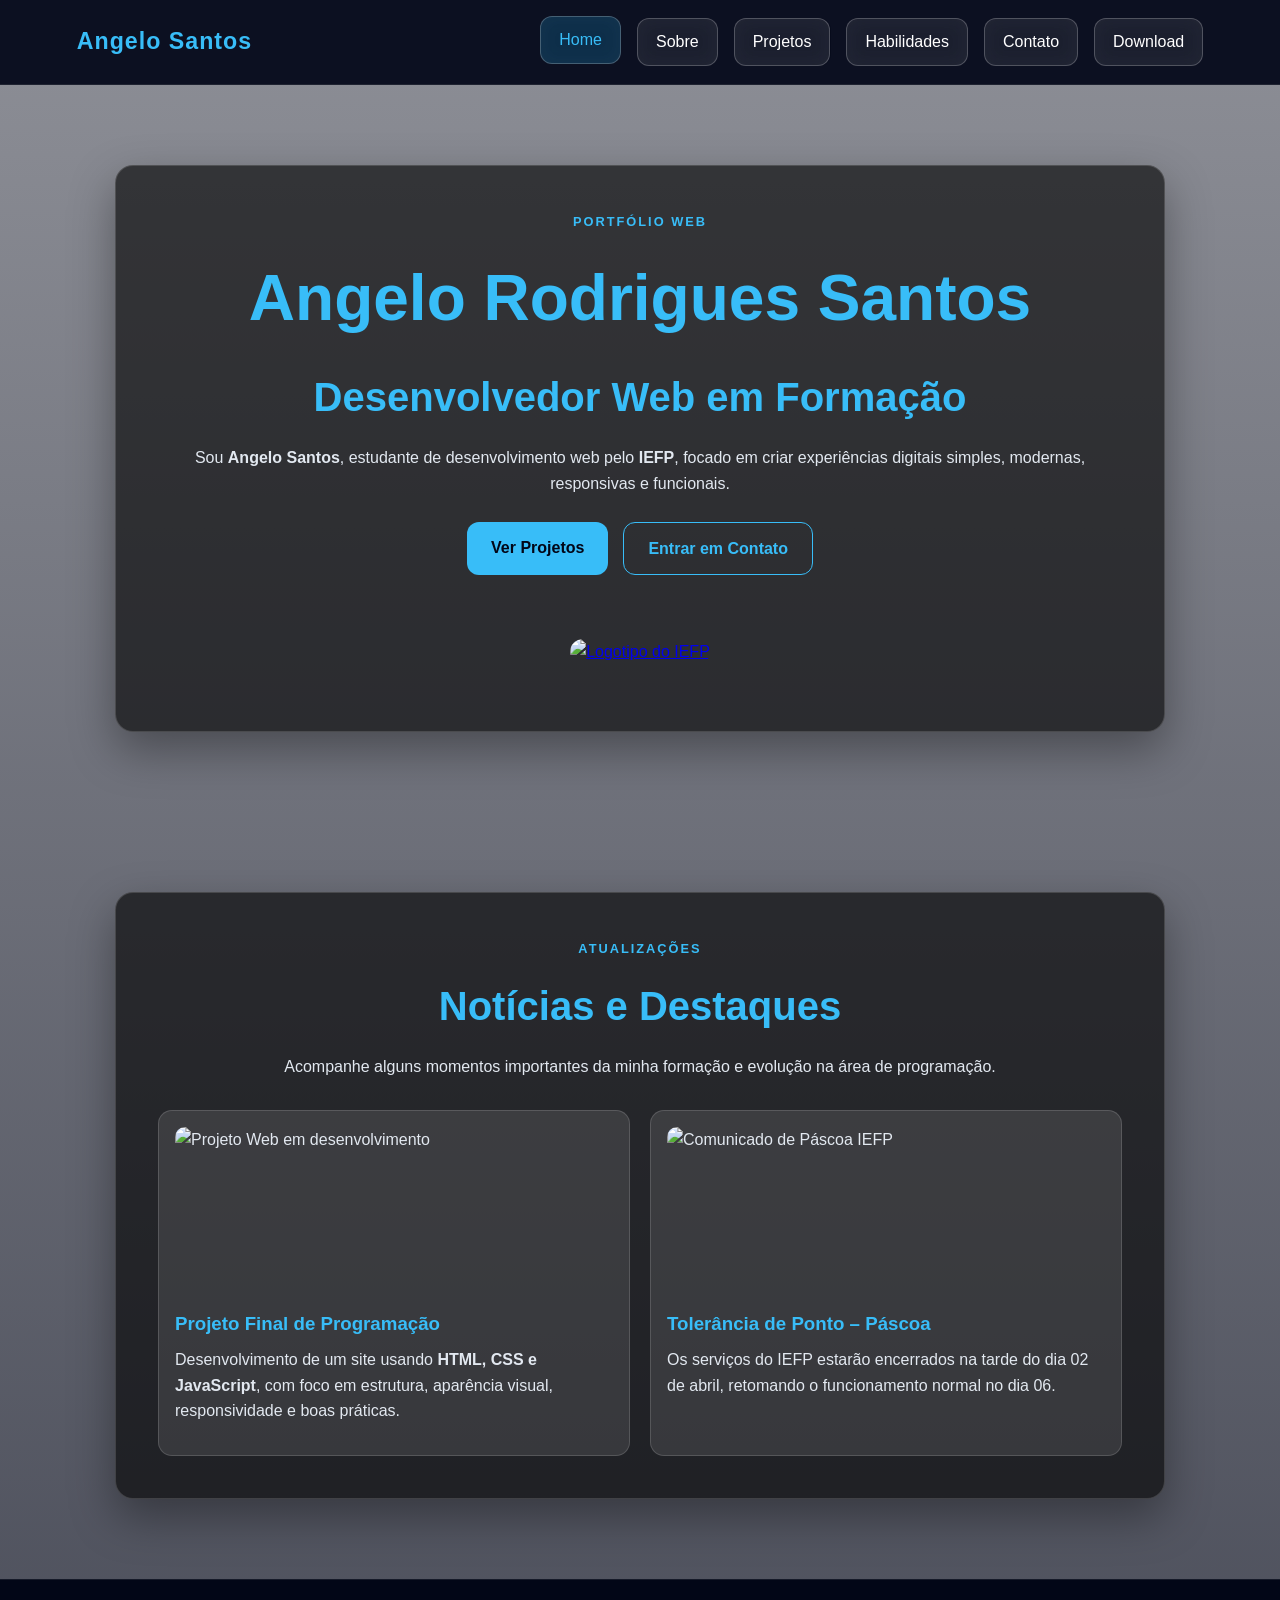
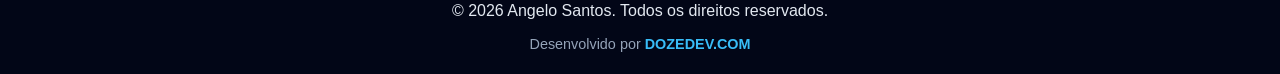
==== index.html @ 3544f1a5 "Atualização 25.5.1" ====
<!DOCTYPE html>
<html lang="pt">

<head>
  <meta charset="UTF-8" />
  <meta name="viewport" content="width=device-width, initial-scale=1.0" />

  <title>Angelo Santos | Portfólio</title>

  <meta name="description"
    content="Portfólio pessoal de Angelo Santos, desenvolvedor web em formação pelo IEFP, com projetos em HTML, CSS e JavaScript." />

  <link rel="stylesheet" href="style.css" />
</head>

<body>

  <header>

    <nav class="navbar">

      <a href="index.html" class="logo">
        Angelo Santos
      </a>

      <ul class="nav-links">

        <li>
          <a href="index.html" class="active">
            Home
          </a>
        </li>

        <li>
          <a href="sobre.html">
            Sobre
          </a>
        </li>

        <li>
          <a href="projeto.html">
            Projetos
          </a>
        </li>

        <li>
          <a href="habilidades.html">
            Habilidades
          </a>
        </li>

        <li>
          <a href="contactos.html">
            Contato
          </a>
        </li>

        <li>
          <a href="download.html">
            Download
          </a>
        </li>

      </ul>

    </nav>

  </header>

  <main>

    <!-- HERO / HOME -->

    <section class="section" id="home">

      <div class="glass-box">

        <span class="tag">
          Portfólio Web
        </span>

        <h1>
          Angelo Rodrigues Santos
        </h1>

        <h2>
          Desenvolvedor Web em Formação
        </h2>

        <p>
          Sou <strong>Angelo Santos</strong>, estudante de desenvolvimento web pelo
          <strong>IEFP</strong>, focado em criar experiências digitais simples,
          modernas, responsivas e funcionais.
        </p>

        <div class="hero-actions">

          <a href="projeto.html" class="btn-primary">
            Ver Projetos
          </a>

          <a href="contactos.html" class="btn-outline">
            Entrar em Contato
          </a>

        </div>

        <a href="https://www.iefp.pt"
           target="_blank"
           rel="noopener noreferrer"
           class="iefp-link">

          <img
            src="Imagens/IEFP.jpg"
            alt="Logotipo do IEFP"
            class="home-img"
          />

        </a>

      </div>

    </section>

    <!-- NOTÍCIAS / DESTAQUES -->

    <section class="section">

      <div class="glass-box">

        <span class="tag">
          Atualizações
        </span>

        <h2 class="noticias-titulo">
          Notícias e Destaques
        </h2>

        <p>
          Acompanhe alguns momentos importantes da minha formação e evolução na área de programação.
        </p>

        <div class="container-noticias">

          <article class="noticia">

            <img src="Imagens/WEB.jpg" alt="Projeto Web em desenvolvimento" />

            <div class="conteudo">

              <h3>
                Projeto Final de Programação
              </h3>

              <p>
                Desenvolvimento de um site usando
                <strong>HTML, CSS e JavaScript</strong>, com foco em estrutura,
                aparência visual, responsividade e boas práticas.
              </p>

            </div>

          </article>

          <article class="noticia">

            <img src="Imagens/pascoa.jpg" alt="Comunicado de Páscoa IEFP" />

            <div class="conteudo">

              <h3>
                Tolerância de Ponto – Páscoa
              </h3>

              <p>
                Os serviços do IEFP estarão encerrados na tarde do dia 02 de abril,
                retomando o funcionamento normal no dia 06.
              </p>

            </div>

          </article>

        </div>

      </div>

    </section>

  </main>

  <footer class="footer">

  <p>
    &copy; 2026 Angelo Santos. Todos os direitos reservados.
  </p>

  <p class="dev-footer">
    Desenvolvido por
    <a href="https://angelosantos824.github.io/usedoze/"
       target="_blank"
       rel="noopener noreferrer">
      DOZEDEV.COM
    </a>
  </p>

</footer>
</body>

</html>
---- style.css ----
/* ==========================================
   PORTFÓLIO ANGELO SANTOS - STYLE.CSS
========================================== */

/* RESET */
* {
  margin: 0;
  padding: 0;
  box-sizing: border-box;
}

/* BASE */
html {
  scroll-behavior: smooth;
}

body {
  min-height: 100vh;
  font-family: Arial, Helvetica, sans-serif;
  color: #e2e8f0;
  line-height: 1.6;
  background:
    linear-gradient(rgba(2, 6, 23, 0.45), rgba(2, 6, 23, 0.7)),
    url("Imagens/fundo.avif") no-repeat center center fixed;
  background-size: cover;
}

img {
  max-width: 100%;
  display: block;
}

main {
  min-height: calc(100vh - 140px);
}

/* NAVBAR */
.navbar {
  display: flex;
  justify-content: space-between;
  align-items: center;
  padding: 18px 6%;
  background: rgba(2, 6, 23, 0.92);
  backdrop-filter: blur(12px);
  position: sticky;
  top: 0;
  z-index: 1000;
}

.logo {
  font-size: 1.45rem;
  font-weight: 800;
  color: #38bdf8;
  letter-spacing: 1px;
}

.nav-links {
  list-style: none;
  display: flex;
  gap: 16px;
}

.nav-links a {
  display: inline-block;
  color: #fff;
  text-decoration: none;
  background: rgba(255, 255, 255, 0.1);
  padding: 10px 18px;
  border-radius: 12px;
  border: 1px solid rgba(255, 255, 255, 0.22);
  backdrop-filter: blur(10px);
  transition: 0.3s ease;
}

.nav-links a:hover,
.nav-links a.active {
  background: rgba(56, 189, 248, 0.22);
  color: #38bdf8;
  transform: translateY(-2px);
}

/* SECTIONS */
.section {
  padding: 80px 20px;
  display: flex;
  justify-content: center;
  align-items: center;
  animation: fadeUp 0.8s ease both;
}

.glass-box {
  width: min(1050px, 100%);
  background: rgba(0, 0, 0, 0.62);
  padding: 42px;
  border-radius: 18px;
  border: 1px solid rgba(255,255,255,0.15);
  backdrop-filter: blur(8px);
  box-shadow: 0 18px 45px rgba(0,0,0,0.35);
  text-align: center;
  animation: fadeUp 1s ease both;
}

.section h1,
.section h2 {
  color: #38bdf8;
  margin-bottom: 16px;
}

.section h1 {
  font-size: clamp(2.2rem, 6vw, 4rem);
}

.section h2 {
  font-size: clamp(1.7rem, 4vw, 2.5rem);
}

.section p {
  margin-bottom: 15px;
}

/* HOME */
#home .glass-box {
  align-items: center;
}

.home-img {
  margin: 24px auto;
  max-width: 420px;
  border-radius: 14px;
  transition: 0.3s ease;
}

.home-img:hover {
  transform: scale(1.04);
}

/* NOTÍCIAS */
.container-noticias {
  display: flex;
  flex-wrap: wrap;
  gap: 20px;
  margin-top: 30px;
}

.noticia {
  flex: 1 1 300px;
  background: rgba(255,255,255,0.1);
  padding: 16px;
  border-radius: 14px;
  border: 1px solid rgba(255,255,255,0.15);
  transition: 0.3s ease;
  text-align: left;
}

.noticia:hover {
  transform: translateY(-6px);
  box-shadow: 0 12px 25px rgba(0,0,0,0.3);
}

.noticia img {
  width: 100%;
  height: 170px;
  object-fit: cover;
  border-radius: 10px;
  margin-bottom: 12px;
}

.conteudo h3 {
  color: #38bdf8;
  margin-bottom: 8px;
}

/* SOBRE */
#sobre p {
  font-size: 1rem;
  line-height: 1.7;
}

.sobre-extra {
  margin-top: 20px;
  font-style: italic;
  color: #94a3b8;
}

/* PROJETOS */
.intro-projetos {
  margin-bottom: 15px;
  font-size: 1.1rem;
}

.destaque {
  margin-top: 15px;
  font-style: italic;
  color: #94a3b8;
}

.projetos-placeholder {
  margin-top: 30px;
  padding: 25px;
  border-radius: 14px;
  background: rgba(255, 255, 255, 0.08);
  border: 1px dashed rgba(255, 255, 255, 0.3);
  font-weight: bold;
  color: #38bdf8;
}

.projects-grid {
  display: grid;
  grid-template-columns: repeat(auto-fit, minmax(260px, 1fr));
  gap: 24px;
  margin-top: 30px;
}

.project-card {
  background: rgba(255,255,255,0.1);
  border-radius: 16px;
  padding: 25px;
  border: 1px solid rgba(255,255,255,0.18);
  transition: 0.3s ease;
  display: flex;
  flex-direction: column;
  gap: 12px;
  text-align: left;
}

.project-card:hover {
  transform: translateY(-6px);
  background: rgba(56,189,248,0.15);
}

.project-card h3 {
  color: #38bdf8;
}

.project-card p {
  color: #e2e8f0;
}

.tech {
  font-size: 0.85rem;
  color: #94a3b8;
}

.project-link {
  margin-top: auto;
  text-align: center;
  padding: 11px;
  border-radius: 10px;
  background: #38bdf8;
  color: #020617;
  font-weight: 800;
  text-decoration: none;
  transition: 0.3s ease;
}

.project-link:hover {
  background: #0ea5e9;
  transform: translateY(-2px);
}

.project-link.disabled {
  background: rgba(255,255,255,0.18);
  color: #94a3b8;
  pointer-events: none;
}

/* HABILIDADES */
.skills-list {
  list-style: none;
  margin-top: 25px;
  display: grid;
  grid-template-columns: repeat(auto-fit, minmax(220px, 1fr));
  gap: 15px;
}

.skills-list li {
  background: rgba(255,255,255,0.1);
  padding: 16px;
  border-radius: 12px;
  font-weight: 800;
  border: 1px solid rgba(255,255,255,0.18);
  transition: 0.3s ease;
}

.skills-list li:hover {
  transform: translateY(-4px);
  background: rgba(56,189,248,0.2);
  color: #38bdf8;
}

.skills-list li span {
  display: block;
  font-size: 0.9rem;
  font-weight: normal;
  color: #94a3b8;
  margin-top: 5px;
}

/* DOWNLOADS */
.download-list {
  list-style: none;
  margin-top: 25px;
  display: flex;
  flex-direction: column;
  gap: 15px;
}

.download-list a {
  display: block;
  padding: 14px 20px;
  border-radius: 10px;
  background: rgba(255,255,255,0.1);
  color: #e2e8f0;
  text-decoration: none;
  font-weight: 800;
  border: 1px solid rgba(255,255,255,0.18);
  transition: 0.3s ease;
}

.download-list a:hover {
  background: rgba(56,189,248,0.2);
  color: #38bdf8;
  transform: translateX(5px);
}

/* CONTATOS */
.social-list {
  list-style: none;
  margin: 25px 0;
  display: flex;
  flex-wrap: wrap;
  justify-content: center;
  gap: 15px;
}

.social-list a {
  background: rgba(255,255,255,0.1);
  padding: 12px 20px;
  border-radius: 10px;
  color: #e2e8f0;
  text-decoration: none;
  font-weight: 800;
  border: 1px solid rgba(255,255,255,0.18);
  transition: 0.3s ease;
}

.social-list a:hover {
  background: rgba(56,189,248,0.25);
  color: #38bdf8;
  transform: translateY(-2px);
}

.fala-comigo {
  margin-top: 30px;
  display: flex;
  justify-content: center;
}

.fala-comigo a {
  background: #38bdf8;
  color: #020617;
  padding: 14px 30px;
  border-radius: 12px;
  font-weight: 800;
  text-decoration: none;
  transition: 0.3s ease;
}

.fala-comigo a:hover {
  background: #0ea5e9;
  transform: translateY(-3px);
}

/* FORMULÁRIO */
form {
  width: min(700px, 100%);
  margin: 25px auto 0;
  display: flex;
  flex-direction: column;
  gap: 15px;
}

input,
textarea,
button {
  font-family: inherit;
}

input,
textarea {
  width: 100%;
  padding: 13px;
  border-radius: 10px;
  border: 1px solid rgba(255,255,255,0.2);
  background: rgba(255,255,255,0.08);
  color: #fff;
  outline: none;
}

textarea {
  resize: vertical;
  min-height: 120px;
}

button {
  border: none;
  background: #38bdf8;
  color: #020617;
  padding: 14px;
  border-radius: 12px;
  font-weight: 800;
  cursor: pointer;
  transition: 0.3s ease;
}

button:hover {
  background: #0ea5e9;
}

/* FOOTER */
.footer {
  background: #020617;
  color: #e2e8f0;
  text-align: center;
  padding: 18px;
}

/* ANIMAÇÕES */
@keyframes fadeUp {
  from {
    opacity: 0;
    transform: translateY(22px);
  }

  to {
    opacity: 1;
    transform: translateY(0);
  }
}

/* RESPONSIVO */
@media (max-width: 800px) {
  .navbar {
    flex-direction: column;
    gap: 16px;
    padding: 18px 20px;
  }

  .nav-links {
    flex-wrap: wrap;
    justify-content: center;
    gap: 10px;
  }

  .nav-links a {
    padding: 9px 13px;
    font-size: 0.9rem;
  }

  .section {
    padding: 55px 15px;
  }

  .glass-box {
    padding: 28px 20px;
  }

  .container-noticias {
    flex-direction: column;
  }

  .noticia {
    text-align: center;
  }
}

@media (max-width: 480px) {
  .logo {
    font-size: 1.2rem;
  }

  .home-img {
    max-width: 100%;
  }

  .social-list {
    flex-direction: column;
  }

  .social-list a,
  .fala-comigo a {
    width: 100%;
  }
}

.tag {
  display: inline-block;
  color: #38bdf8;
  font-weight: 800;
  letter-spacing: 2px;
  text-transform: uppercase;
  font-size: 0.8rem;
  margin-bottom: 15px;
}

.hero-actions {
  display: flex;
  justify-content: center;
  gap: 15px;
  margin: 25px 0;
  flex-wrap: wrap;
}

.btn-primary,
.btn-outline {
  display: inline-block;
  padding: 13px 24px;
  border-radius: 12px;
  font-weight: 800;
  text-decoration: none;
  transition: 0.3s ease;
}

.btn-primary {
  background: #38bdf8;
  color: #020617;
}

.btn-primary:hover {
  background: #0ea5e9;
  transform: translateY(-3px);
}

.btn-outline {
  border: 1px solid #38bdf8;
  color: #38bdf8;
}

.btn-outline:hover {
  background: rgba(56, 189, 248, 0.15);
  transform: translateY(-3px);
}

.iefp-link {
  display: inline-block;
  margin-top: 15px;
}
.sobre-destaque {
  display: grid;
  grid-template-columns: repeat(auto-fit, minmax(180px, 1fr));
  gap: 15px;
  margin: 35px 0;
}

.destaque-item {
  background: rgba(255,255,255,0.08);
  border: 1px solid rgba(255,255,255,0.15);
  border-radius: 14px;
  padding: 18px;
  text-align: center;
  font-weight: 700;
  transition: 0.3s ease;
}

.destaque-item:hover {
  transform: translateY(-5px);
  background: rgba(56,189,248,0.15);
}

.destaque-item span {
  display: block;
  margin-top: 8px;
  color: #e2e8f0;
}

.skills-grid {
  display: grid;
  grid-template-columns: repeat(auto-fit, minmax(230px, 1fr));
  gap: 22px;
  margin-top: 35px;
}

.skill-card {
  background: rgba(255,255,255,0.08);
  border: 1px solid rgba(255,255,255,0.15);
  border-radius: 16px;
  padding: 28px 22px;
  transition: 0.3s ease;
  text-align: center;
}

.skill-card:hover {
  transform: translateY(-6px);
  background: rgba(56,189,248,0.15);
}

.skill-icon {
  font-size: 2.4rem;
  margin-bottom: 15px;
}

.skill-card h3 {
  color: #38bdf8;
  margin-bottom: 10px;
}

.skill-card p {
  color: #e2e8f0;
  font-size: 0.95rem;
  margin-bottom: 18px;
}

.skill-level {
  display: inline-block;
  padding: 8px 14px;
  border-radius: 999px;
  background: rgba(56,189,248,0.15);
  color: #38bdf8;
  font-size: 0.8rem;
  font-weight: 700;
}

.habilidades-extra {
  margin-top: 45px;
  padding: 25px;
  border-radius: 16px;
  background: rgba(255,255,255,0.05);
  border: 1px solid rgba(255,255,255,0.1);
}

.habilidades-extra h3 {
  color: #38bdf8;
  margin-bottom: 12px;
}
.contact-intro {
  margin-bottom: 35px;
}

.contact-form {
  width: 100%;
  max-width: 750px;
  margin: 0 auto;
  display: flex;
  flex-direction: column;
  gap: 22px;
}

.contact-form textarea {
  min-height: 180px;
  resize: vertical;
}

.form-group {
  text-align: left;
}

.form-group label {
  display: block;
  margin-bottom: 8px;
  color: #38bdf8;
  font-weight: 700;
}

.btn-contact {
  width: 100%;
  padding: 15px;
  border: none;
  border-radius: 12px;
  background: #38bdf8;
  color: #020617;
  font-weight: 800;
  cursor: pointer;
  transition: 0.3s ease;
}

.btn-contact:hover {
  background: #0ea5e9;
  transform: translateY(-3px);
}

.contact-social {
  margin-top: 45px;
}

.contact-social h3 {
  margin-bottom: 18px;
  color: #38bdf8;
}
.download-intro {
  margin-bottom: 40px;
}

.downloads-grid {
  display: grid;
  grid-template-columns: repeat(auto-fit, minmax(240px, 1fr));
  gap: 24px;
  margin-top: 35px;
}

.download-card {
  background: rgba(255,255,255,0.08);
  border: 1px solid rgba(255,255,255,0.15);
  border-radius: 16px;
  padding: 28px 22px;
  text-align: center;
  transition: 0.3s ease;
}

.download-card:hover {
  transform: translateY(-6px);
  background: rgba(56,189,248,0.15);
}

.download-icon {
  font-size: 2.5rem;
  margin-bottom: 15px;
}

.download-card h3 {
  color: #38bdf8;
  margin-bottom: 10px;
}

.download-card p {
  color: #e2e8f0;
  font-size: 0.95rem;
  margin-bottom: 22px;
}

.download-btn {
  display: inline-block;
  padding: 12px 20px;
  border-radius: 12px;
  background: #38bdf8;
  color: #020617;
  font-weight: 800;
  text-decoration: none;
  transition: 0.3s ease;
}

.download-btn:hover {
  background: #0ea5e9;
  transform: translateY(-3px);
}

.download-alert {
  margin-top: 45px;
  padding: 18px;
  border-radius: 14px;
  background: rgba(239,68,68,0.12);
  border: 1px solid rgba(239,68,68,0.25);
  color: #fecaca;
}

.social-grid {
  display: grid;
  grid-template-columns: repeat(auto-fit, minmax(220px, 1fr));
  gap: 22px;
  margin-top: 35px;
}

.social-card {
  text-decoration: none;
  color: #e2e8f0;
  background: rgba(255,255,255,0.08);
  border: 1px solid rgba(255,255,255,0.15);
  border-radius: 16px;
  padding: 28px 22px;
  transition: 0.3s ease;
  text-align: center;
}

.social-card:hover {
  transform: translateY(-6px);
  background: rgba(56,189,248,0.15);
}

.social-icon {
  font-size: 2.5rem;
  margin-bottom: 15px;
}

.social-card h3 {
  color: #38bdf8;
  margin-bottom: 10px;
}

.social-card p {
  font-size: 0.95rem;
  color: #cbd5e1;
}

.contact-box {
  margin-top: 50px;
  padding: 30px;
  border-radius: 18px;
  background: rgba(255,255,255,0.05);
  border: 1px solid rgba(255,255,255,0.12);
}

.contact-box h3 {
  color: #38bdf8;
  margin-bottom: 25px;
}

.contact-info-grid {
  display: grid;
  gap: 20px;
}

.contact-info-item {
  display: flex;
  align-items: center;
  gap: 15px;
  text-align: left;
  padding: 18px;
  border-radius: 12px;
  background: rgba(255,255,255,0.05);
}

.contact-info-item span {
  font-size: 1.8rem;
}

.contact-info-item strong {
  color: #38bdf8;
  display: block;
  margin-bottom: 4px;
}

/* ==========================================
   MELHORIAS VISUAIS FINAIS
========================================== */

/* SCROLLBAR */

::-webkit-scrollbar {
  width: 10px;
}

::-webkit-scrollbar-track {
  background: #020617;
}

::-webkit-scrollbar-thumb {
  background: #38bdf8;
  border-radius: 999px;
}

::-webkit-scrollbar-thumb:hover {
  background: #0ea5e9;
}

/* SELEÇÃO DE TEXTO */

::selection {
  background: #38bdf8;
  color: #020617;
}

/* NAVBAR */

.navbar {
  border-bottom: 1px solid rgba(255,255,255,0.08);
}

/* LOGO */

.logo {
  text-decoration: none;
  transition: 0.3s ease;
}

.logo:hover {
  transform: scale(1.03);
  color: #7dd3fc;
}

/* GLASS EFFECT MELHORADO */

.glass-box {
  overflow: hidden;
  position: relative;
}

.glass-box::before {
  content: "";

  position: absolute;

  top: 0;

  left: -100%;

  width: 100%;

  height: 100%;

  background: linear-gradient(
    120deg,
    transparent,
    rgba(255,255,255,0.05),
    transparent
  );

  transition: 0.8s;
}

.glass-box:hover::before {
  left: 100%;
}

/* ANIMAÇÃO SUAVE */

.project-card,
.skill-card,
.social-card,
.download-card,
.noticia,
.destaque-item {
  will-change: transform;
}

/* SOMBRA PREMIUM */

.project-card:hover,
.skill-card:hover,
.social-card:hover,
.download-card:hover,
.noticia:hover {
  box-shadow:
    0 15px 35px rgba(0,0,0,0.35),
    0 0 15px rgba(56,189,248,0.15);
}

/* INPUTS */

input:focus,
textarea:focus {
  border-color: #38bdf8;
  box-shadow: 0 0 0 4px rgba(56,189,248,0.15);
}

/* FOOTER */

.footer {
  border-top: 1px solid rgba(255,255,255,0.08);
}

.dev-footer {
  margin-top: 10px;
  font-size: 0.9rem;
  color: #94a3b8;
}

.dev-footer a {
  color: #38bdf8;
  text-decoration: none;
  font-weight: 800;
  transition: 0.3s ease;
}

.dev-footer a:hover {
  color: #7dd3fc;
}

/* RESPONSIVO EXTRA */

@media (max-width: 600px) {

  .glass-box {
    padding: 24px 18px;
  }

  .section h1 {
    font-size: 2rem;
  }

  .section h2 {
    font-size: 1.6rem;
  }

  .navbar {
    padding: 16px;
  }

  .nav-links {
    width: 100%;
  }

  .nav-links a {
    width: 100%;
    text-align: center;
  }

  .hero-actions {
    flex-direction: column;
  }

  .btn-primary,
  .btn-outline {
    width: 100%;
  }

  .contact-info-item {
    flex-direction: column;
    text-align: center;
  }

}
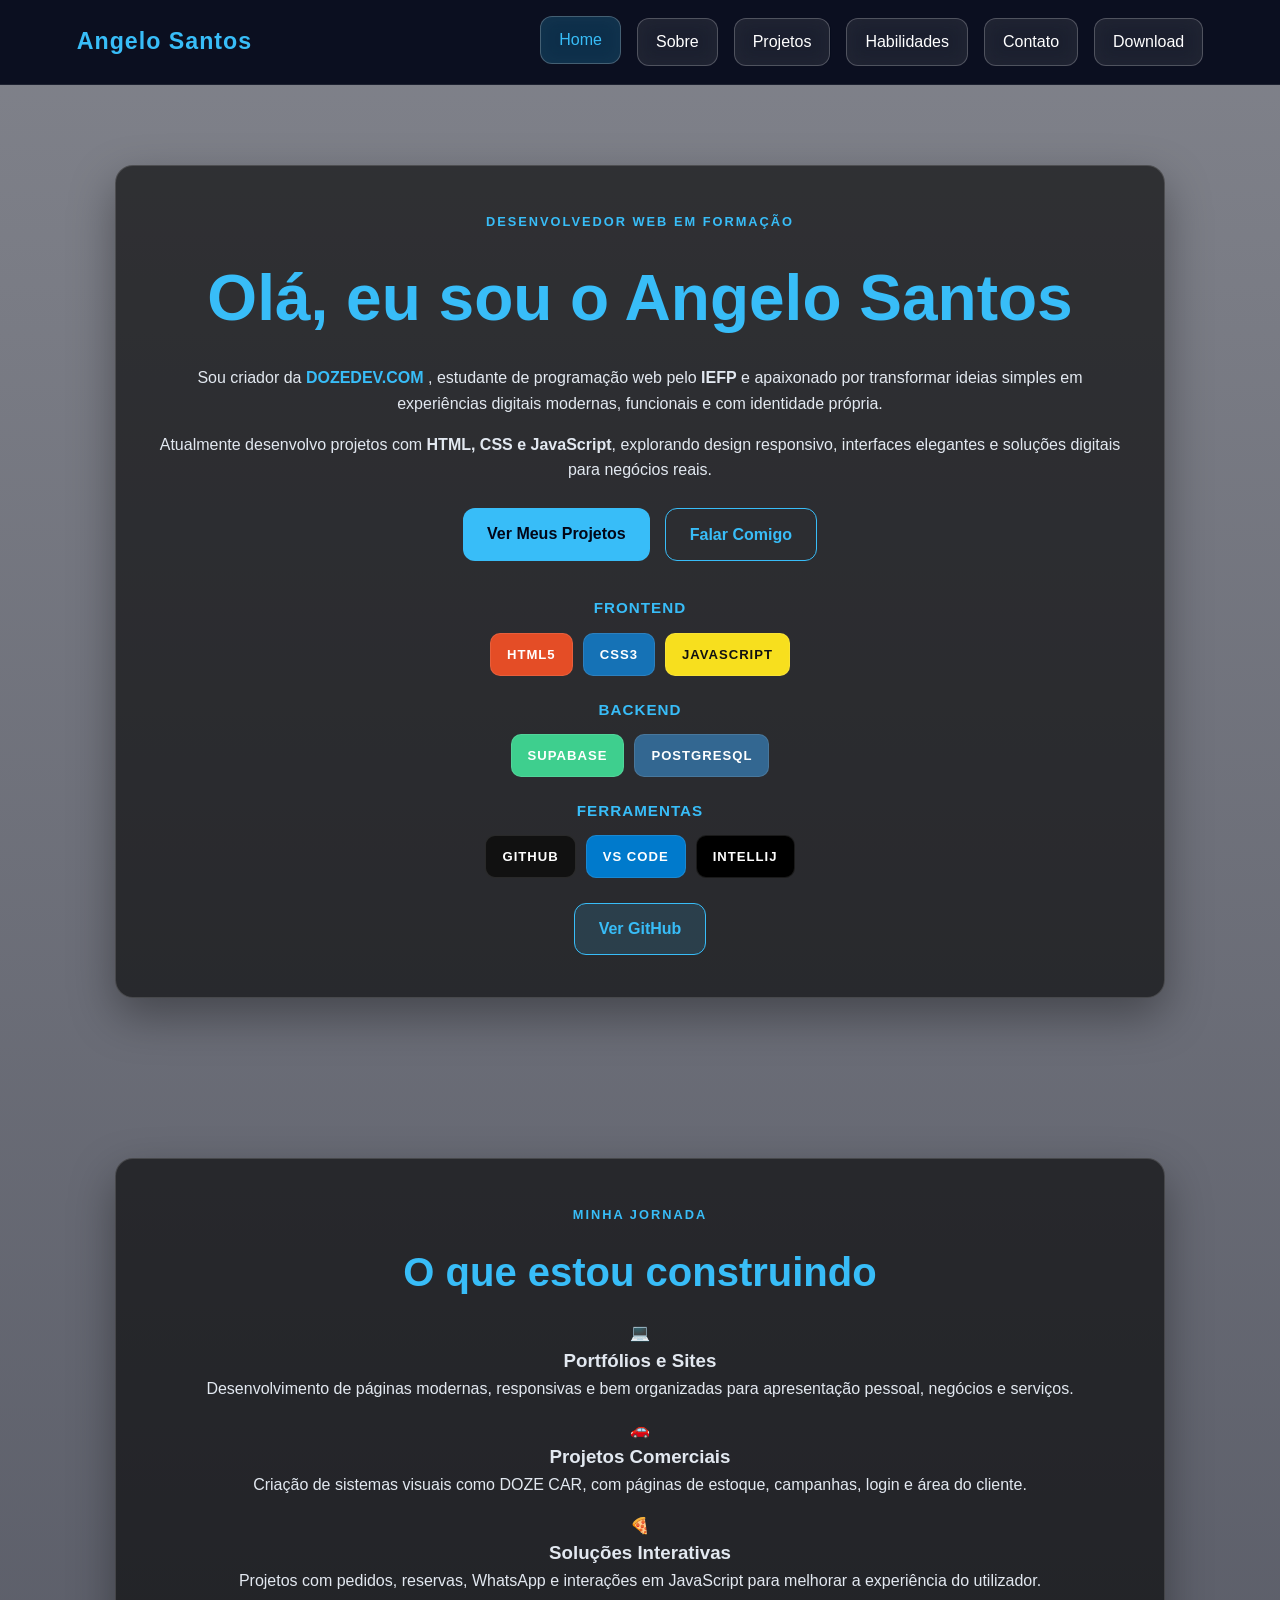
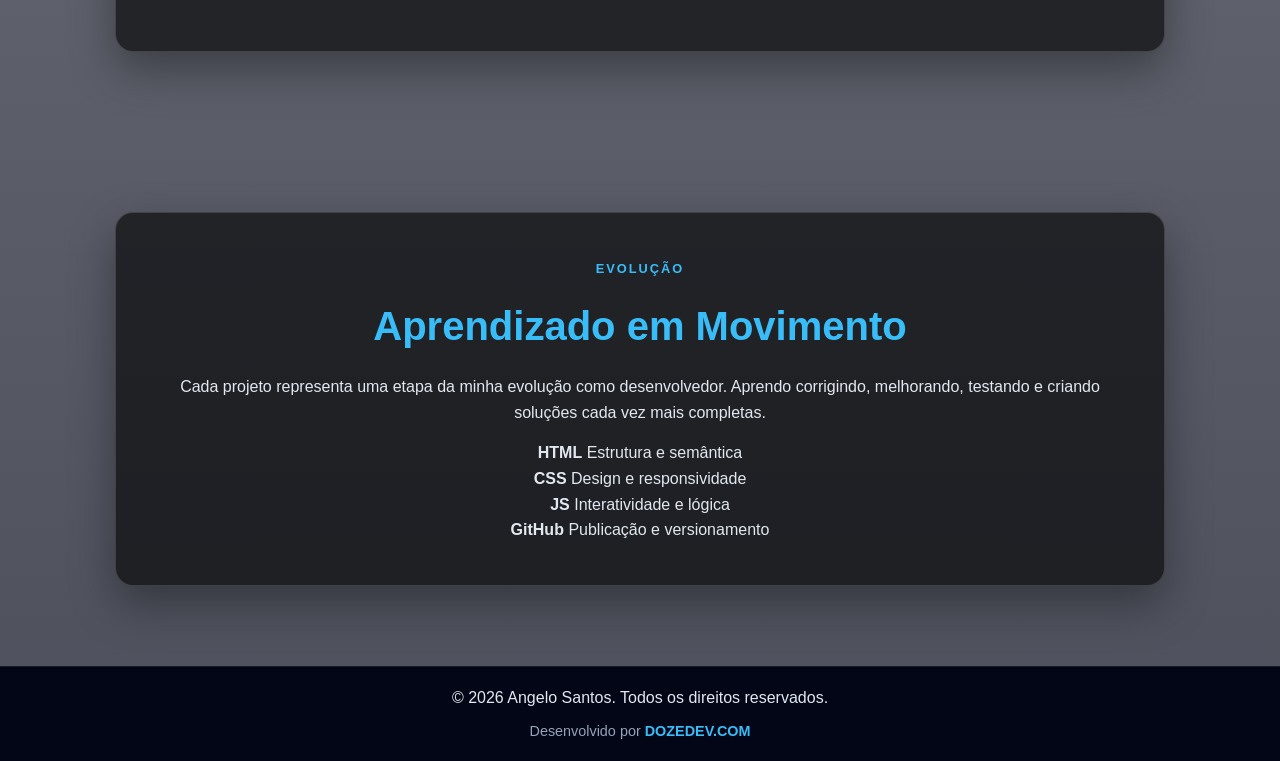
==== commit db80ef6a: "Atualização 25.5.2" ====
--- a/index.html
+++ b/index.html
@@ -1,3 +1,5 @@
+
+
 <!DOCTYPE html>
 <html lang="pt">
 
@@ -5,10 +7,10 @@
   <meta charset="UTF-8" />
   <meta name="viewport" content="width=device-width, initial-scale=1.0" />
 
-  <title>Angelo Santos | Portfólio</title>
+  <title>Angelo Santos | Desenvolvedor Web</title>
 
   <meta name="description"
-    content="Portfólio pessoal de Angelo Santos, desenvolvedor web em formação pelo IEFP, com projetos em HTML, CSS e JavaScript." />
+    content="Portfólio pessoal de Angelo Santos, desenvolvedor web em formação pelo IEFP, focado em HTML, CSS, JavaScript e projetos digitais modernos." />
 
   <link rel="stylesheet" href="style.css" />
 </head>
@@ -16,7 +18,6 @@
 <body>
 
   <header>
-
     <nav class="navbar">
 
       <a href="index.html" class="logo">
@@ -24,187 +25,268 @@
       </a>
 
       <ul class="nav-links">
-
-        <li>
-          <a href="index.html" class="active">
-            Home
-          </a>
-        </li>
-
-        <li>
-          <a href="sobre.html">
-            Sobre
-          </a>
-        </li>
-
-        <li>
-          <a href="projeto.html">
-            Projetos
-          </a>
-        </li>
-
-        <li>
-          <a href="habilidades.html">
-            Habilidades
-          </a>
-        </li>
-
-        <li>
-          <a href="contactos.html">
-            Contato
-          </a>
-        </li>
-
-        <li>
-          <a href="download.html">
-            Download
-          </a>
-        </li>
-
+        <li><a href="index.html" class="active">Home</a></li>
+        <li><a href="sobre.html">Sobre</a></li>
+        <li><a href="projeto.html">Projetos</a></li>
+        <li><a href="habilidades.html">Habilidades</a></li>
+        <li><a href="contactos.html">Contato</a></li>
+        <li><a href="download.html">Download</a></li>
       </ul>
 
     </nav>
-
   </header>
 
   <main>
 
-    <!-- HERO / HOME -->
-
-    <section class="section" id="home">
-
-      <div class="glass-box">
-
-        <span class="tag">
-          Portfólio Web
-        </span>
-
-        <h1>
-          Angelo Rodrigues Santos
-        </h1>
-
-        <h2>
-          Desenvolvedor Web em Formação
-        </h2>
-
-        <p>
-          Sou <strong>Angelo Santos</strong>, estudante de desenvolvimento web pelo
-          <strong>IEFP</strong>, focado em criar experiências digitais simples,
-          modernas, responsivas e funcionais.
-        </p>
-
-        <div class="hero-actions">
-
-          <a href="projeto.html" class="btn-primary">
-            Ver Projetos
-          </a>
-
-          <a href="contactos.html" class="btn-outline">
-            Entrar em Contato
-          </a>
-
-        </div>
-
-        <a href="https://www.iefp.pt"
-           target="_blank"
-           rel="noopener noreferrer"
-           class="iefp-link">
-
-          <img
-            src="Imagens/IEFP.jpg"
-            alt="Logotipo do IEFP"
-            class="home-img"
-          />
-
-        </a>
-
-      </div>
-
-    </section>
-
-    <!-- NOTÍCIAS / DESTAQUES -->
-
-    <section class="section">
-
-      <div class="glass-box">
-
-        <span class="tag">
-          Atualizações
-        </span>
-
-        <h2 class="noticias-titulo">
-          Notícias e Destaques
-        </h2>
-
-        <p>
-          Acompanhe alguns momentos importantes da minha formação e evolução na área de programação.
-        </p>
-
-        <div class="container-noticias">
-
-          <article class="noticia">
-
-            <img src="Imagens/WEB.jpg" alt="Projeto Web em desenvolvimento" />
-
-            <div class="conteudo">
-
-              <h3>
-                Projeto Final de Programação
-              </h3>
-
-              <p>
-                Desenvolvimento de um site usando
-                <strong>HTML, CSS e JavaScript</strong>, com foco em estrutura,
-                aparência visual, responsividade e boas práticas.
-              </p>
-
-            </div>
-
-          </article>
-
-          <article class="noticia">
-
-            <img src="Imagens/pascoa.jpg" alt="Comunicado de Páscoa IEFP" />
-
-            <div class="conteudo">
-
-              <h3>
-                Tolerância de Ponto – Páscoa
-              </h3>
-
-              <p>
-                Os serviços do IEFP estarão encerrados na tarde do dia 02 de abril,
-                retomando o funcionamento normal no dia 06.
-              </p>
-
-            </div>
-
-          </article>
-
-        </div>
-
-      </div>
-
-    </section>
-
-  </main>
-
-  <footer class="footer">
-
-  <p>
-    &copy; 2026 Angelo Santos. Todos os direitos reservados.
-  </p>
-
-  <p class="dev-footer">
-    Desenvolvido por
+    <section class="section hero-pessoal">
+
+      <div class="glass-box hero-grid">
+
+        <div class="hero-texto">
+
+          <span class="tag">
+            Desenvolvedor Web em Formação
+          </span>
+
+          <h1>
+            Olá, eu sou o
+            <span>Angelo Santos</span>
+          </h1>
+
+          <p>
+  Sou criador da
+  <strong>
     <a href="https://angelosantos824.github.io/usedoze/"
        target="_blank"
-       rel="noopener noreferrer">
+       rel="noopener noreferrer"
+       class="link-dev">
       DOZEDEV.COM
     </a>
-  </p>
-
-</footer>
+  </strong>,
+  estudante de programação web pelo
+  <strong>IEFP</strong>
+  e apaixonado por transformar ideias simples em experiências digitais modernas,
+  funcionais e com identidade própria.
+</p>
+          <p>
+            Atualmente desenvolvo projetos com <strong>HTML, CSS e JavaScript</strong>,
+            explorando design responsivo, interfaces elegantes e soluções digitais para negócios reais.
+          </p>
+
+          <div class="hero-actions">
+            <a href="projeto.html" class="btn-primary">
+              Ver Meus Projetos
+            </a>
+
+            <a href="contactos.html" class="btn-outline">
+              Falar Comigo
+            </a>
+          </div>
+
+        </div>
+
+        <div class="hero-card-perfil">
+
+          <div class="avatar-box">
+            <span></span>
+          <div class="hero-card-perfil">
+
+  <div class="avatar-box">
+   
+  </div>
+
+     <div class="arsenal-tech">
+
+  <div class="tech-categoria">
+
+    <strong>Frontend</strong>
+
+    <div class="tech-badges">
+
+      <span class="badge html">
+        HTML5
+      </span>
+
+      <span class="badge css">
+        CSS3
+      </span>
+
+      <span class="badge js">
+        JavaScript
+      </span>
+
+    </div>
+
+  </div>
+
+  <div class="tech-categoria">
+
+    <strong>Backend</strong>
+
+    <div class="tech-badges">
+
+      <span class="badge supabase">
+        Supabase
+      </span>
+
+      <span class="badge postgres">
+        PostgreSQL
+      </span>
+
+    </div>
+
+  </div>
+
+  <div class="tech-categoria">
+
+    <strong>Ferramentas</strong>
+
+    <div class="tech-badges">
+
+      <span class="badge github">
+        GitHub
+      </span>
+
+      <span class="badge vscode">
+        VS Code
+      </span>
+
+      <span class="badge intellij">
+        IntelliJ
+      </span>
+
+    </div>
+
+  </div>
+
+</div>
+
+  <a href="https://github.com/angelosantos824"
+     target="_blank"
+     rel="noopener noreferrer"
+     class="btn-profile">
+    Ver GitHub
+  </a>
+
+</div>
+
+        </div>
+
+      </div>
+
+    </section>
+
+    <section class="section">
+
+      <div class="glass-box">
+
+        <span class="tag">
+          Minha Jornada
+        </span>
+
+        <h2>
+          O que estou construindo
+        </h2>
+
+        <div class="jornada-grid">
+
+          <article class="jornada-card">
+            <div class="jornada-icon">💻</div>
+            <h3>Portfólios e Sites</h3>
+            <p>
+              Desenvolvimento de páginas modernas, responsivas e bem organizadas
+              para apresentação pessoal, negócios e serviços.
+            </p>
+          </article>
+
+          <article class="jornada-card">
+            <div class="jornada-icon">🚗</div>
+            <h3>Projetos Comerciais</h3>
+            <p>
+              Criação de sistemas visuais como DOZE CAR, com páginas de estoque,
+              campanhas, login e área do cliente.
+            </p>
+          </article>
+
+          <article class="jornada-card">
+            <div class="jornada-icon">🍕</div>
+            <h3>Soluções Interativas</h3>
+            <p>
+              Projetos com pedidos, reservas, WhatsApp e interações em JavaScript
+              para melhorar a experiência do utilizador.
+            </p>
+          </article>
+
+        </div>
+
+      </div>
+
+    </section>
+
+    <section class="section">
+
+      <div class="glass-box">
+
+        <span class="tag">
+          Evolução
+        </span>
+
+        <h2>
+          Aprendizado em Movimento
+        </h2>
+
+        <p>
+          Cada projeto representa uma etapa da minha evolução como desenvolvedor.
+          Aprendo corrigindo, melhorando, testando e criando soluções cada vez mais completas.
+        </p>
+
+        <div class="stats-grid">
+
+          <div class="stat-card">
+            <strong>HTML</strong>
+            <span>Estrutura e semântica</span>
+          </div>
+
+          <div class="stat-card">
+            <strong>CSS</strong>
+            <span>Design e responsividade</span>
+          </div>
+
+          <div class="stat-card">
+            <strong>JS</strong>
+            <span>Interatividade e lógica</span>
+          </div>
+
+          <div class="stat-card">
+            <strong>GitHub</strong>
+            <span>Publicação e versionamento</span>
+          </div>
+
+        </div>
+
+      </div>
+
+    </section>
+
+  </main>
+
+  <footer class="footer">
+
+    <p>
+      &copy; 2026 Angelo Santos. Todos os direitos reservados.
+    </p>
+
+    <p class="dev-footer">
+      Desenvolvido por
+      <a href="https://angelosantos824.github.io/usedoze/"
+         target="_blank"
+         rel="noopener noreferrer">
+        DOZEDEV.COM
+      </a>
+    </p>
+
+  </footer>
+
 </body>
 
 </html>
--- a/style.css
+++ b/style.css
@@ -20,8 +20,8 @@
   color: #e2e8f0;
   line-height: 1.6;
   background:
-    linear-gradient(rgba(2, 6, 23, 0.45), rgba(2, 6, 23, 0.7)),
-    url("Imagens/fundo.avif") no-repeat center center fixed;
+    linear-gradient(rgba(2, 6, 23, 0.5), rgba(2, 6, 23, 0.7)),
+    url("https://blog.ebaconline.com.br/blog/wp-content/uploads/2022/12/ffapu6nxbihe77kajjmeh-e1674740233107.png") no-repeat center center fixed;
   background-size: cover;
 }
 
@@ -1007,4 +1007,137 @@
     text-align: center;
   }
 
+}
+
+.link-dev {
+  color: #38bdf8;
+  text-decoration: none;
+  font-weight: 800;
+  transition: 0.3s ease;
+}
+
+.link-dev:hover {
+  color: #7dd3fc;
+  text-shadow: 0 0 12px rgba(56,189,248,0.45);
+}
+
+.btn-profile {
+  display: inline-block;
+  margin-top: 25px;
+  padding: 12px 24px;
+  border-radius: 12px;
+  background: rgba(56,189,248,0.15);
+  border: 1px solid #38bdf8;
+  color: #38bdf8;
+  font-weight: 800;
+  text-decoration: none;
+  transition: 0.3s ease;
+}
+
+.btn-profile:hover {
+  background: #38bdf8;
+  color: #020617;
+  transform: translateY(-3px);
+}
+
+.hero-card-perfil {
+  margin-top: 35px;
+}
+/* ==========================================
+   ARSENAL TECNOLÓGICO
+========================================== */
+
+.arsenal-tech {
+  margin-top: 30px;
+  display: flex;
+  flex-direction: column;
+  gap: 22px;
+}
+
+.tech-categoria strong {
+  display: block;
+  margin-bottom: 12px;
+  color: #38bdf8;
+  font-size: 0.95rem;
+  letter-spacing: 1px;
+  text-transform: uppercase;
+}
+
+.tech-badges {
+  display: flex;
+  flex-wrap: wrap;
+  justify-content: center;
+  gap: 10px;
+}
+
+.badge {
+  padding: 10px 16px;
+  border-radius: 10px;
+  font-size: 0.82rem;
+  font-weight: 800;
+  letter-spacing: 1px;
+  text-transform: uppercase;
+  border: 1px solid rgba(255,255,255,0.1);
+  transition: 0.3s ease;
+}
+
+.badge:hover {
+  transform: translateY(-4px) scale(1.04);
+}
+
+/* CORES */
+
+.html {
+  background: #e44d26;
+  color: #fff;
+}
+
+.css {
+  background: #1572b6;
+  color: #fff;
+}
+
+.js {
+  background: #f7df1e;
+  color: #111;
+}
+
+.github {
+  background: #111;
+  color: #fff;
+}
+
+.vscode {
+  background: #007acc;
+  color: #fff;
+}
+
+.intellij {
+  background: #000;
+  color: #fff;
+}
+
+.supabase {
+  background: #3ecf8e;
+  color: #fff;
+}
+
+.postgres {
+  background: #336791;
+  color: #fff;
+}
+
+/* RESPONSIVO */
+
+@media (max-width: 700px) {
+
+  .tech-badges {
+    justify-content: center;
+  }
+
+  .badge {
+    width: 100%;
+    text-align: center;
+  }
+
 }
